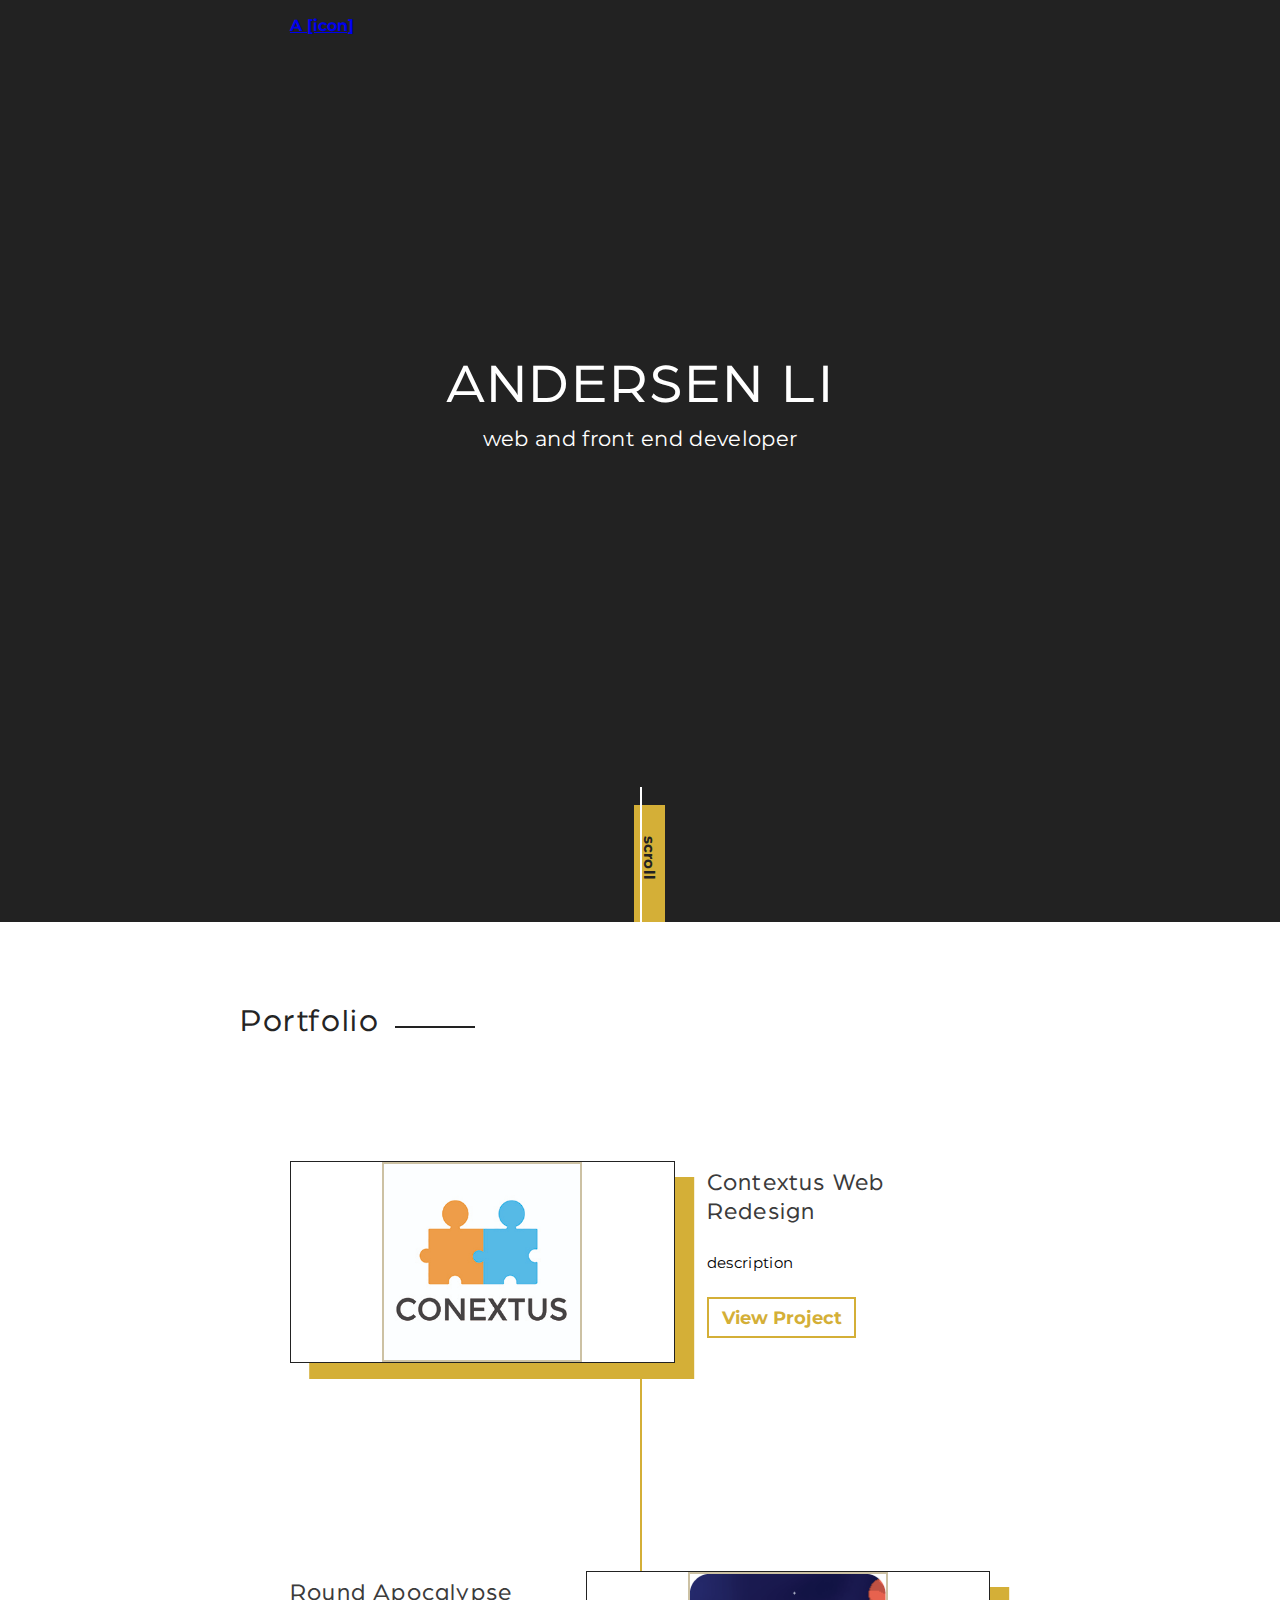
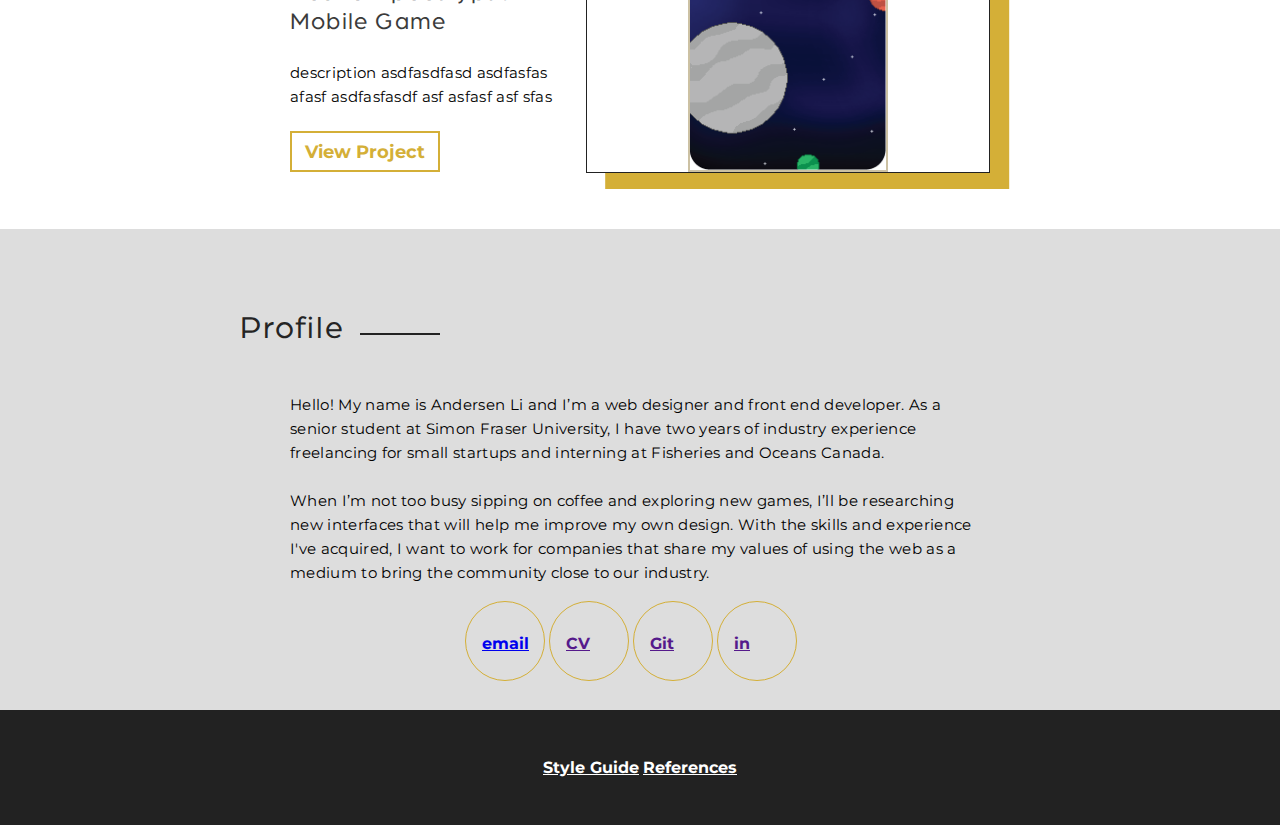
==== index.html @ 0dea09c8 "new layout" ====
<!DOCTYPE html>
<html lang="en">
<head>
  <meta charset="utf-8" />
  <meta name="viewport" content="width=device-width, initial-scale=1" />
  <link rel="stylesheet" href="css/normalize.css" type="text/css" />
  <link rel="stylesheet" href="css/flexbox.css" type="text/css" />
  <link rel="stylesheet" href="css/fonts.css" type="text/css" />
  <link rel="stylesheet" href="css/main.css" type="text/css" />
  <link rel="stylesheet" href="css/header.css" type="text/css" />
  <link rel="stylesheet" href="css/footer.css" type="text/css" />
	<link href="https://fonts.googleapis.com/css?family=Montserrat" rel="stylesheet">
	<title>The Portfolio of Andersen Li</title>
</head>

<body>
	<!-- Header -->
	<section class="section-header" id="index-header">
    <div class="container max-width-700 margin-top-none margin-bottom-none">
  		<div class = "block index-nav">
        <nav>
          <a href = "index.html">A [icon]</a>
        </nav>
      </div>
  	</div>
	</section>

	<!-- Main content	-->

  <section class="landing-container">
    <div class="andersen-container">
      <h1 id="index-andersen">ANDERSEN LI</h1>
      <p id="index-title">web and front end developer</p>
    </div>
    <span id="scroll-indicator-line"></span>
    <span class="vertical-line"></span>
    <p id="scroll-indicator-text">scroll</p>
  </section>

  <section class="portfolio-container width-100">
    <div class="index-h1-container">
    <h1>Portfolio <span class="horizontal-line"></span></h1>
      <div class="container max-width-700 project-container">
        <div class="block-3 project-block">
          <figure class="project-thumbnail">
            <img src="img/conextus_thumbnail.jpg" alt=""/>
          </figure>
        </div>
        <div class="block-2 project-descrpt-container">
          <h2>Contextus Web Redesign</h2>
            <p>description</p>
            <div class="project-nav-button">
              <a href="conextus.html" class="project-name">View Project</a>
            </div>
        </div>
      </div>

      <div class="project-line-container clearfix"><span class="vertical-line" id="project-line"></span></div>

      <div class="container max-width-700 project-container">
        <div class="block-2 project-descrpt-container margin-left-none">
          <h2>Round Apocalypse Mobile Game</h2>
            <p>description asdfasdfasd asdfasfas afasf asdfasfasdf asf asfasf asf sfas</p>
            <div class="project-nav-button">
              <a href="round-apocalypse.html" class="project-name">View Project</a>
            </div>
        </div>
        <div class="block-3 project-block">
          <figure class="project-thumbnail">
            <img src="img/381icon.png" alt=""/>
          </figure>
        </div>
      </div>
    </div>
  </section>

  <section class="profile-container">
      <h1 id="profile-h1">Profile<span class="horizontal-line"></span></h1>
      <div class="container max-width-700">

        <div class="block">
          <p>Hello! My name is Andersen Li and I’m a web designer and front end developer.
            As a senior student at Simon Fraser University, I have two years of industry
            experience freelancing for small startups and interning at Fisheries and Oceans Canada.</p>

          <p>When I’m not too busy sipping on coffee and exploring new games, I’ll be researching
            new interfaces that will help me improve my own design. With the skills and experience I've acquired,
            I want to work for companies that share my values of using the web as a medium to bring the community close to our industry.</p>

          <div class="profile-icons">
              <div class="circle">
                <a href="mailto:ala111@sfu.ca">email</a>
              </div>
              <div class="circle">
                <a href="">CV</a>
              </div>
              <div class="circle">
                <a href="">Git</a>
              </div>
              <div class="circle">
                <a href="">in</a>
              </div>
          </div>
        </div>
    </div>
  </section>

	<!-- Footer -->

  <section class="footer-container">
      <a href="style-guide.html">Style Guide</a>
      <a href="">References</a>

  </section>

</body>

</html>
---- css/flexbox.css ----
.container {
  display: -webkit-flex;
  display: -ms-flex;

  display: flex;

  -webkit-flex-wrap: wrap;
  -ms-flex-wrap: wrap;

  flex-wrap: wrap;

  margin: 1rem 0rem;

}

.block {
  flex: 1 1 auto;
  flex-basis: 5em;
  display: block;
}

.block-2 {
  flex: 2 1 auto;
  flex-basis: 5em;
  display: block;
}

.block-3 {
  flex: 3 1 auto;
  flex-basis: 5em;
  display: block;
}

.margin-none{
  margin: 0;
}

.pull-right{
  float: right;
}

.pull-left{
  float: left;
}

/* Width classes */
.width-100{
  width:100%;
}

.width-90{
  width:90%;
}

.width-80{
  width:80%;
}

.width-70{
  width:70%;
}

.width-60{
  width:60%;
}

.width-50{
  width:50%;
}

.width-40{
  width:40%;
}

.width-30{
  width:30%;
}

.width-20{
  width:20%;
}

.width-10{
  width:10%;
}

.width-75{
  width:75%;
}

.width-25{
  width:25%;
}

.width-33{
  width: 33%;
}

.max-width-700{
  max-width: 700px;
  margin-left: auto;
  margin-right: auto;
}

.max-width-650{
  max-width: 650px;

}

.border-none{
  border: none;
}

.margin-none{
  margin: 0!important;
}

.margin-top-none{
  margin-top: 0!important;
}

.margin-bot-none{
  margin-top: 0!important;
}

.margin-left-none{
  margin-left: 0!important;
}

.margin-right-none{
  margin-right: 0!important;
}

.margin-center-horizontal{
  margin-left: auto;
  margin-right: auto;
}

.text-center{
  text-align: center;
}

.clearfix{
  content:'';
  clear: both;
}
---- css/fonts.css ----
@font-face {
  font-family: Arboria;
  src: url('../fonts/Arboria/Arboria-Light.otf') format("opentype");
  font-weight: normal;
  font-style: normal;

  src: url('../fonts/Arboria/Arboria-Book.otf') format("opentype");
  font-weight: bold;
  font-style: bold;
}
---- css/main.css ----
html {
  height: 100%;
  background-color: #dddddd;
  box-sizing: border-box;
}

*,
*:before,
*:after {
  box-sizing: inherit;
}

body{
  min-height: 100%;
  font-family: 'Montserrat', sans-serif;
  position: relative;
  padding-bottom: 8rem;
}

h1 {
  font-family: Arboria, Helvetica, sans-serif;
  color: #242424;
  font-weight: bold;
  font-size: 2rem;
  text-align: left;
  letter-spacing: 0.05em;
  margin-top: 3rem;
  position: relative;
}



h2{
  font-family: Arboria, Helvetica, serif;
  color: #3b3b3b;
  font-weight: bold;
  font-size: 1.5rem;
  text-align: left;
  letter-spacing: 0.05em;
  margin-top: 2rem;
  position: relative;
}

h3{
  font-family: Arboria, Helvetica, serif;
  color: #3b3b3b;
  font-weight: medium;
  font-size: 1.4rem;
  text-align: left;
  letter-spacing: 0.1em;
  margin-top: 2rem;
  position: relative;
  font-style: italic;
}

button{

}

p{
  margin-top: 1.5rem;
  margin-bottom: 1rem;
  font-size: 0.95rem;
  line-height: 1.5rem;
  font-family: 'Montserrat', sans-serif;
  letter-spacing: 0.02rem;
}

a{
  font-size: 1.0rem;
  font-weight: bold;
  font-family: 'Montserrat', sans-serif;
}

a:hover, a:visited, a:focus, a:active{
  /* color: #3b3b3b; */
}

code{
  font-family: 'Montserrat', sans-serif;
  letter-spacing: 0.1rem;
}

img {
  max-width: 40rem;
  height: auto;
  border: 2px solid #ccc1a3;
}

.img-responsive{
  max-width: 100%;
}

/* index page */

.landing-container{
  height: 95vh;
  background-color: #222222;
  position: relative;
}


.andersen-container{
  text-align: left;
  position: absolute;
  top: 40%;
  left: 50%;
  margin-right: -50%;
  transform: translate(-50%, -50%)
}

#index-andersen {
  margin-top: auto;
  font-size: 3.5rem;
  font-style: normal;
  color: white;
  margin-bottom: 0;

}
 #index-andersen:after{
  clear: both;
}

#index-title{
  margin-top: 0.5rem;
  font-size: 1.3rem;
  text-align: center;
  color: white;
}

.vertical-line{
  position: absolute;
  bottom: 0vh;
  left: 50%;
  border-left: 2px solid white;
  height: 15vh;
}

.horizontal-line{
  height: 1px;
  position: absolute;
  top: 1.5rem;
  border-top: 2px solid #222222;
  width: 5rem;
  margin-left: 1rem;
}

#scroll-indicator-line{
  position: absolute;
  bottom: 0vh;
  left: 49.5%;
  background: #D4AF37;
  height: 13vh;
  width: 3.5vh;
}

#scroll-indicator-text{
  position: absolute;
  bottom: 4vh;
  left: 49%;
  transform: rotate(90deg);
  font-weight: bold;
  color: #222222;
}

.index-h1-container, #profile-h1{
  max-width: 800px;
  margin-left: auto;
  margin-right: auto;
}

.index-h1-container h1{
  margin-bottom: 7rem;
}

.project-block{


}

.portfolio-container{
  background-color: white;
  padding: 2rem 0;
  z-index: 1;
  position:relative;
}

.portfolio-container figure{
  margin: 0.5em 0;
}

.portfolio-container img{
  display: block;
  max-width: 200px;
  height: auto;
  margin-left: auto;
  margin-right: auto;

}

.project-name{
  border: 2px solid #D4AF37;
  text-align: center;
  font-size: 1.1rem;
  color: #D4AF37  ;
  font-weight: bold;
  text-decoration: none;
  padding: 0.5rem 0.8rem;
}

.project-nav-button{
  margin-top: 2rem;
}

.project-thumbnail{
  border: 1px solid #222222;
  box-shadow: 1.2rem 1rem #D4AF37;
}

.project-name a:visited{
  color: #D4AF37;
  font-weight: bold;
  text-decoration: none;
}

.project-descrpt-container {
  margin-left: 2rem;
}

.project-descrpt-container h2{
  margin-top: 1rem;
}

.project-container{

}
.project-cotainer:after{
  content: '';
  clear: both;
}

.project-line-container{
  position: relative;
  height: 10rem;
}

#project-line{
  z-index: 0;
  border-left: 2px solid #D4AF37;
  position: absolute;
  top: -0.5rem;
  height: 12rem;

}




.profile-container{
  padding-top: 2rem;
}

.profile-icons{
  margin: auto;
  width: 50%;
}

.profile-icons a{
  padding-left: 1rem;
  padding-top: 2rem;
  display: inline-block;
}


.circle{
  width: 5rem;
	height: 5rem;
	border: 1px solid #D4AF37;
	-moz-border-radius: 50px;
	-webkit-border-radius: 50px;
	border-radius: 50px;
  display: inline-block;
  margin: auto;
}


/* Project pages*/

.project-content{
  margin-left: 35%;
}

.roles-container p{
  margin: 0.5rem 0;
}

#roundapoc-icon-container div, #roundapoc-label-container div{
  display: inline-block;
}

.caption{
  margin-top: 0.5rem;
  font-size: 0.8rem;
  font-style: italic;
}

.left-nav {
  position: fixed;
  top: 20%;
  left: 15%;
  max-width: 12em;
}

.left-nav a{
  display: block;
  text-decoration: none;
  color: #888888;
  margin: 0.6em 0;
}

.left-nav a:visited{
  color: #888888;
}

.left-nav a:hover{
  color: #222;
}

#left-nav-head{
  margin-bottom:1rem;
}

#left-nav-foot{
  margin-top:3rem;
}

.round-apoc-right-caption{
  margin-left: 20%;
}

.round-apoc-icon{
  max-width: 80%;
}
.round-apoc-icon-container img{
  display: block;
  margin-left: auto;
  margin-right: auto;
}

.left-nav a.left-nav-project{
  color: #222222;
}

.round-apoc-visual-caption{
  text-align: center;
}


/* Style guide page */

.css-selector-code{
    background-color: #fff;
    margin-top: 0.5rem;
    padding: 0.3rem 0;

}
.css-selector-code p {
  letter-spacing: 0.1rem;
}

.project-name:hover{
  background-color: #D4AF37;
  color: white;
}

.project-name a:hover{
  color: white;
}
---- css/header.css ----
.index-nav{
  display: inline-block;
}

#index-header{
  background-color: #222222;
  margin: 0;
  padding: 1rem 0;
}
---- css/footer.css ----
.footer-container {
  position: absolute;
  right: 0;
  bottom: 0;
  left: 0;
  padding: 3rem;
  background-color: #222222;
  text-align: center;
  color: #ffffff;
}

.footer-container a{
  color: #ffffff;
}
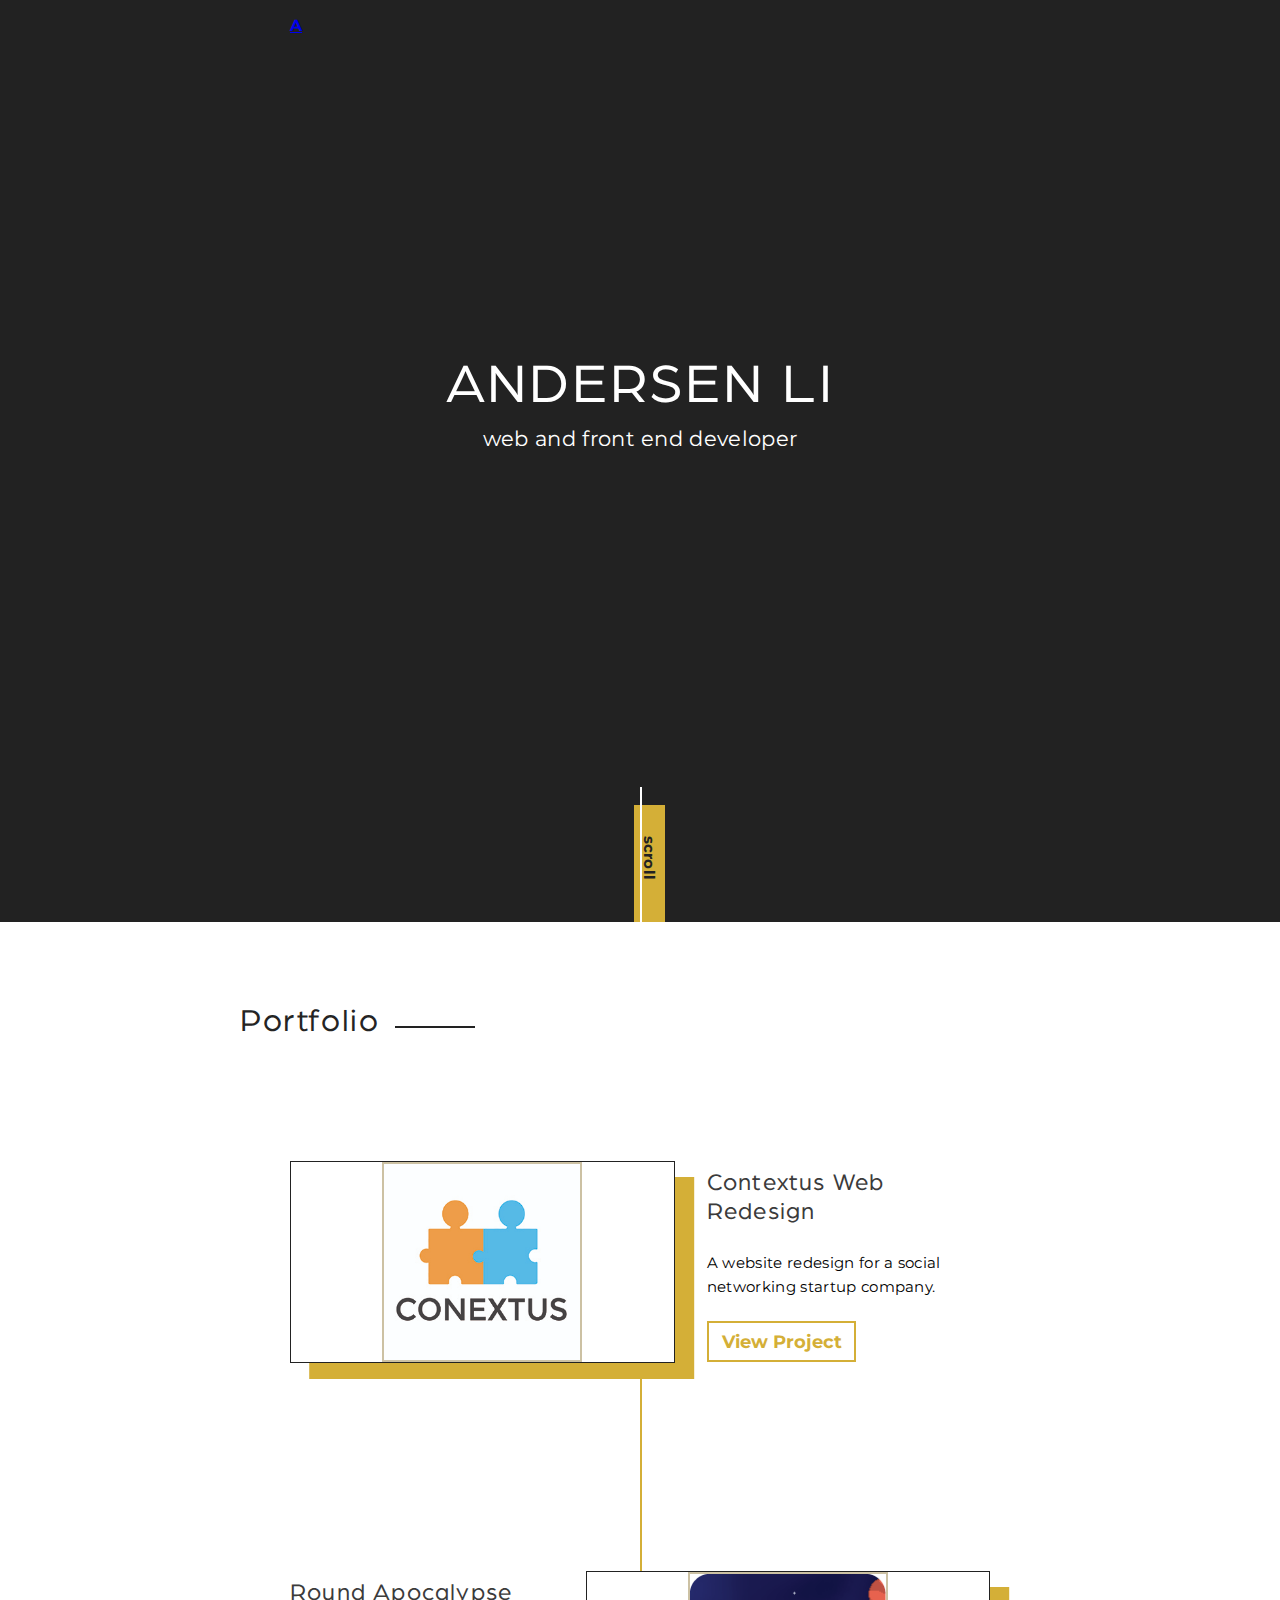
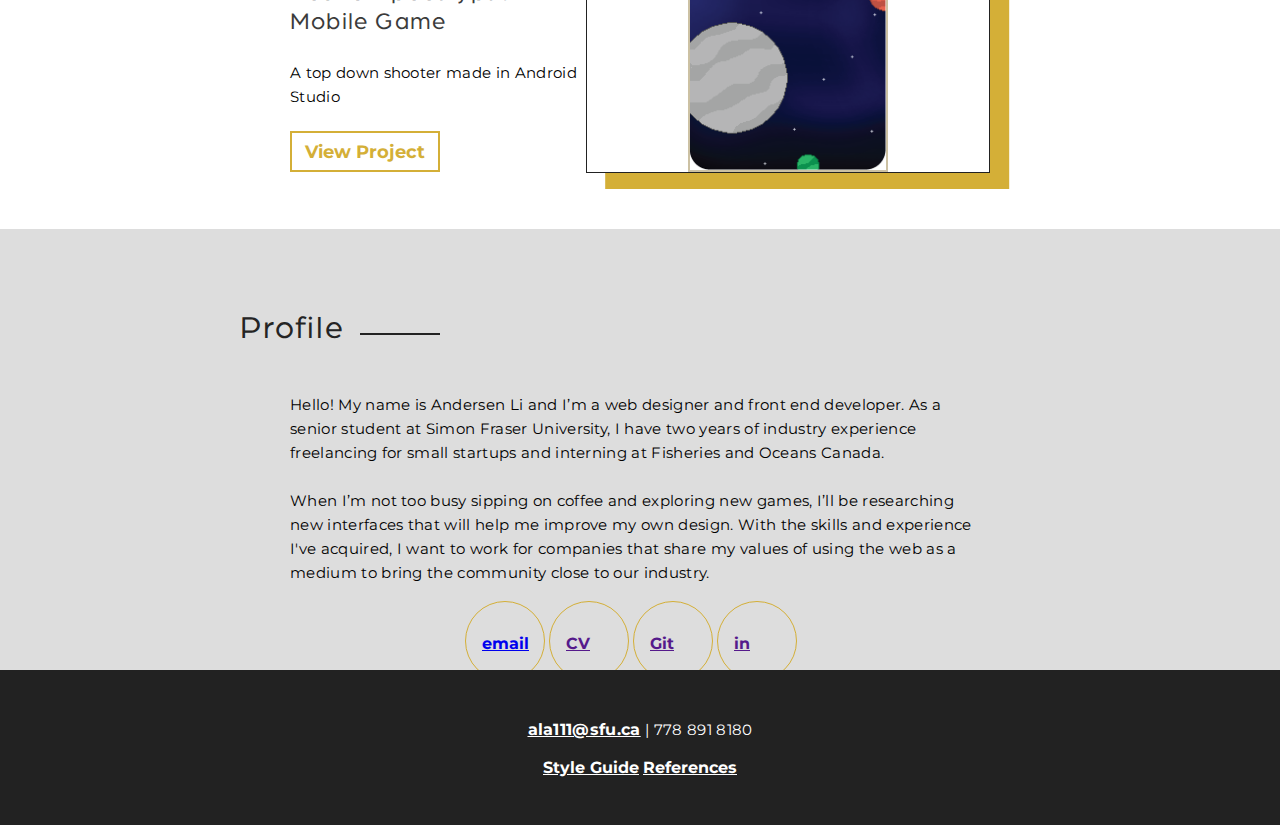
==== commit 899c81d3: "small style changes" ====
--- a/index.html
+++ b/index.html
@@ -19,7 +19,7 @@
     <div class="container max-width-700 margin-top-none margin-bottom-none">
   		<div class = "block index-nav">
         <nav>
-          <a href = "index.html">A [icon]</a>
+          <a href = "index.html">A</a>
         </nav>
       </div>
   	</div>
@@ -48,7 +48,7 @@
         </div>
         <div class="block-2 project-descrpt-container">
           <h2>Contextus Web Redesign</h2>
-            <p>description</p>
+            <p>A website redesign for a social networking startup company.</p>
             <div class="project-nav-button">
               <a href="conextus.html" class="project-name">View Project</a>
             </div>
@@ -60,7 +60,7 @@
       <div class="container max-width-700 project-container">
         <div class="block-2 project-descrpt-container margin-left-none">
           <h2>Round Apocalypse Mobile Game</h2>
-            <p>description asdfasdfasd asdfasfas afasf asdfasfasdf asf asfasf asf sfas</p>
+            <p>A top down shooter made in Android Studio </p>
             <div class="project-nav-button">
               <a href="round-apocalypse.html" class="project-name">View Project</a>
             </div>
@@ -107,7 +107,10 @@
 
 	<!-- Footer -->
 
-  <section class="footer-container">
+  <section class="footer-container" id="footer">
+
+      <p class="margin-top-none"><a href="mailto:ala111@sfu.ca">ala111@sfu.ca</a> | 778 891 8180</p>
+
       <a href="style-guide.html">Style Guide</a>
       <a href="">References</a>
 
--- a/css/main.css
+++ b/css/main.css
@@ -376,3 +376,8 @@
 .project-name a:hover{
   color: white;
 }
+
+#style-guide-left-nav{
+  position: relative;
+  background-color: white;
+}
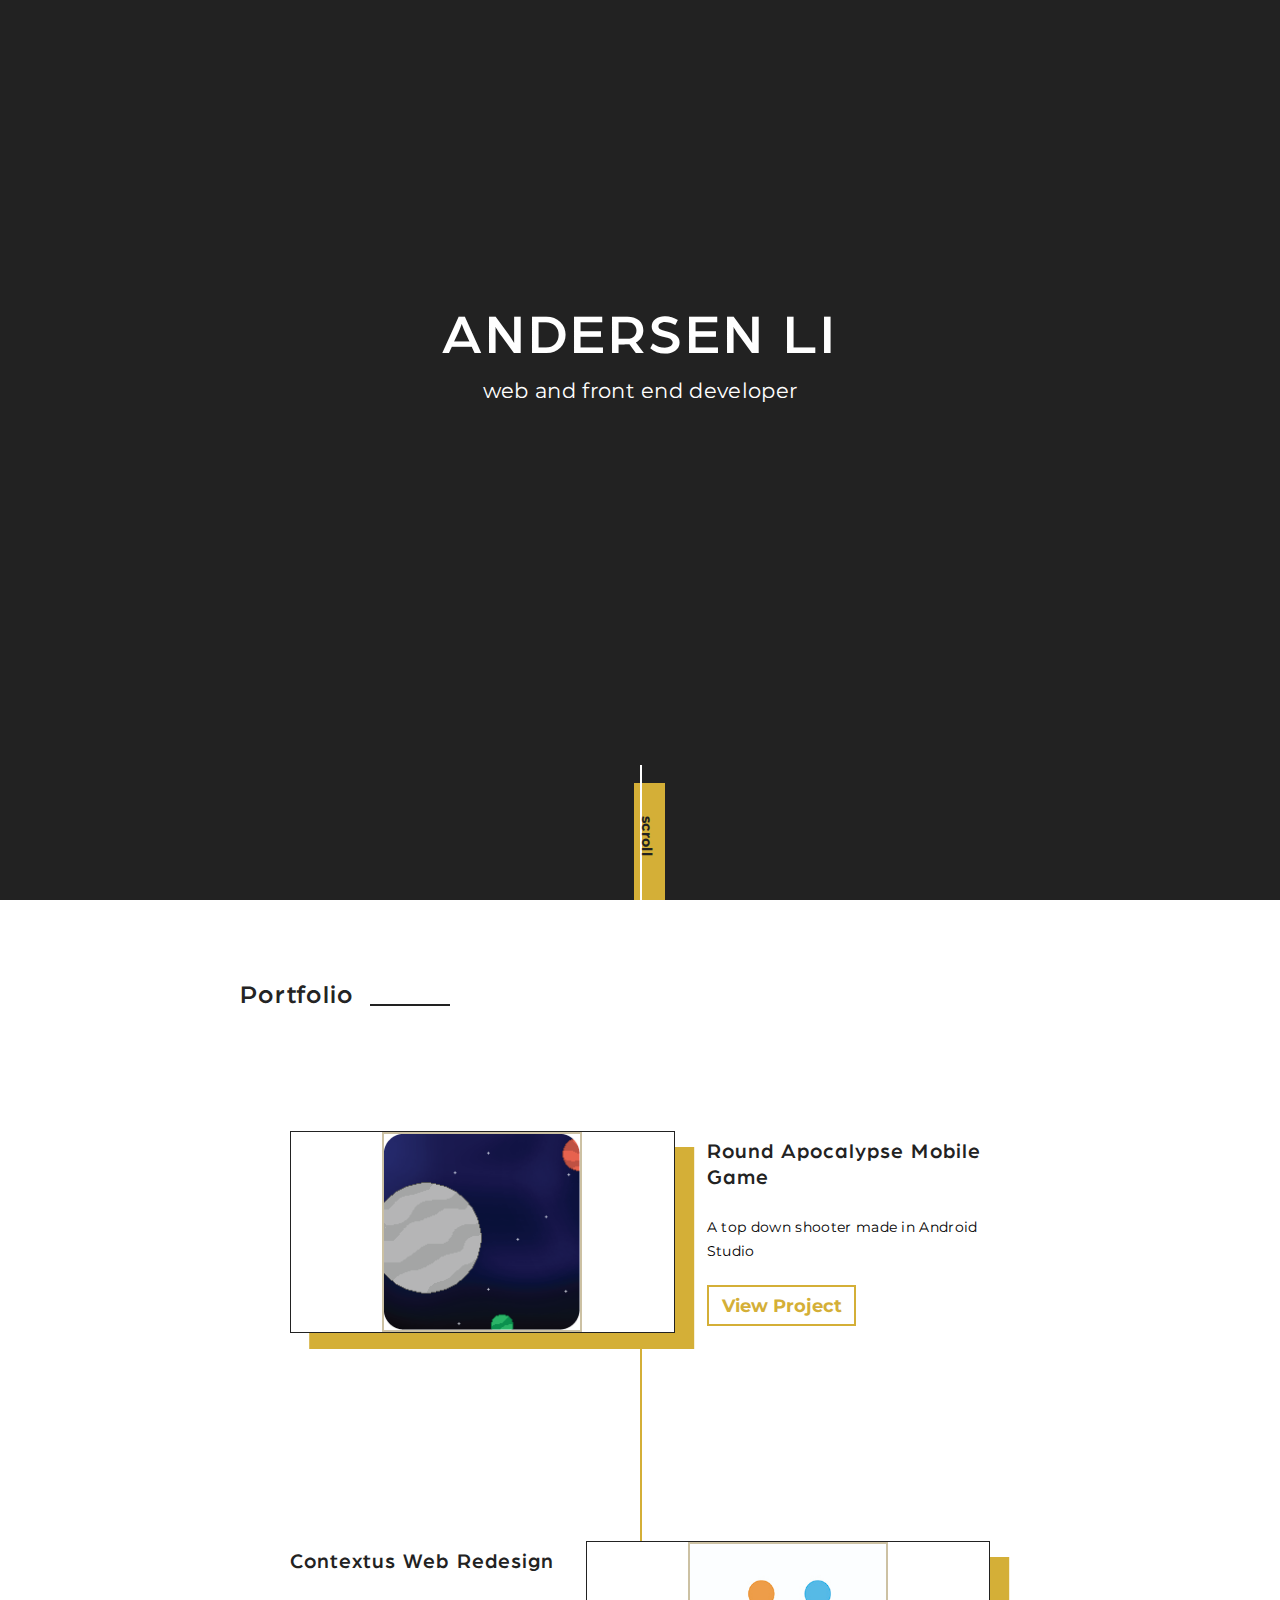
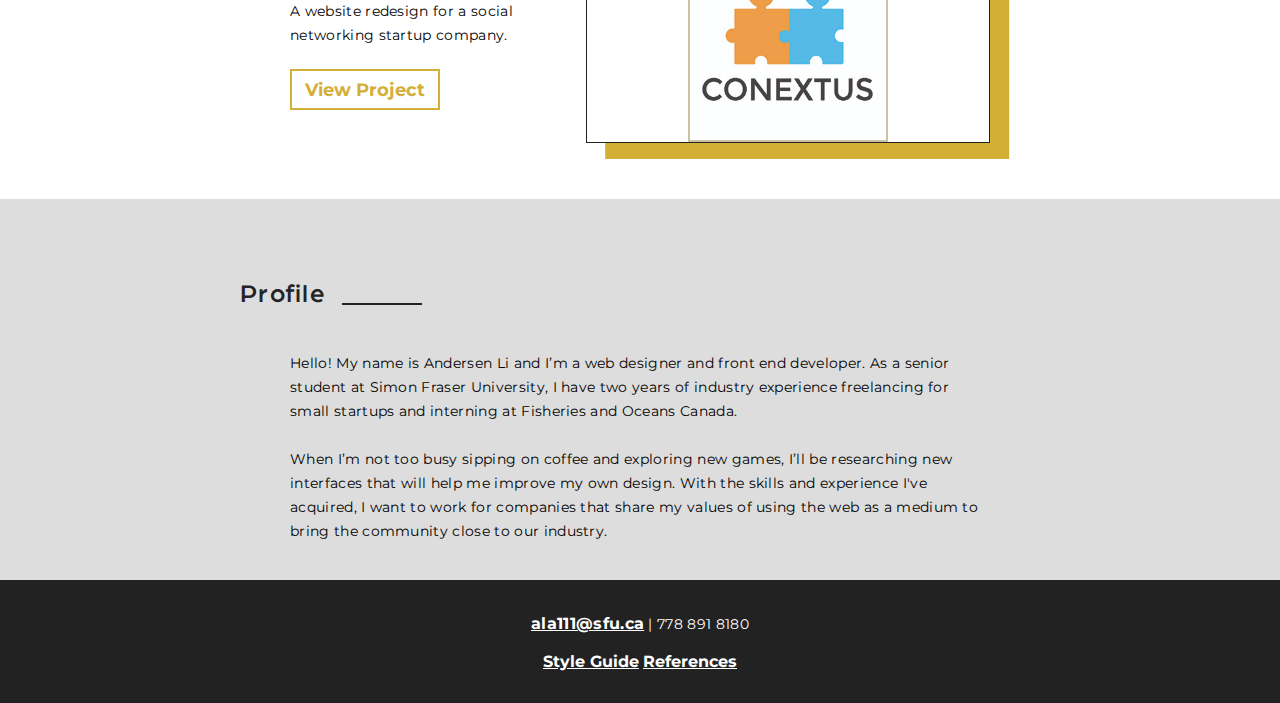
==== commit 86e44fb7: "updated responsiveness" ====
--- a/index.html
+++ b/index.html
@@ -15,7 +15,7 @@
 
 <body>
 	<!-- Header -->
-	<section class="section-header" id="index-header">
+	<!-- <section class="section-header" id="index-header">
     <div class="container max-width-700 margin-top-none margin-bottom-none">
   		<div class = "block index-nav">
         <nav>
@@ -23,7 +23,7 @@
         </nav>
       </div>
   	</div>
-	</section>
+	</section> -->
 
 	<!-- Main content	-->
 
@@ -39,14 +39,32 @@
 
   <section class="portfolio-container width-100">
     <div class="index-h1-container">
-    <h1>Portfolio <span class="horizontal-line"></span></h1>
+      <h1>Portfolio <span class="horizontal-line"></span></h1>
+    </div>
       <div class="container max-width-700 project-container">
         <div class="block-3 project-block">
+          <figure class="project-thumbnail">
+            <img src="img/381icon.png" alt=""/>
+          </figure>
+        </div>
+        <div class="block-2 project-descrpt-container" id="project-1-title">
+          <h2>Round Apocalypse Mobile Game</h2>
+            <p>A top down shooter made in Android Studio </p>
+            <div class="project-nav-button">
+              <a href="round-apocalypse.html" class="project-name">View Project</a>
+            </div>
+        </div>
+      </div>
+
+      <div class="project-line-container clearfix"><span class="vertical-line" id="project-line"></span></div>
+
+      <div class="container max-width-700 project-container">
+        <div class="block-3 project-block" id="project-2-thumbnail">
           <figure class="project-thumbnail">
             <img src="img/conextus_thumbnail.jpg" alt=""/>
           </figure>
         </div>
-        <div class="block-2 project-descrpt-container">
+        <div class="block-2 project-descrpt-container margin-left-none" id="project-2-title">
           <h2>Contextus Web Redesign</h2>
             <p>A website redesign for a social networking startup company.</p>
             <div class="project-nav-button">
@@ -55,27 +73,12 @@
         </div>
       </div>
 
-      <div class="project-line-container clearfix"><span class="vertical-line" id="project-line"></span></div>
-
-      <div class="container max-width-700 project-container">
-        <div class="block-2 project-descrpt-container margin-left-none">
-          <h2>Round Apocalypse Mobile Game</h2>
-            <p>A top down shooter made in Android Studio </p>
-            <div class="project-nav-button">
-              <a href="round-apocalypse.html" class="project-name">View Project</a>
-            </div>
-        </div>
-        <div class="block-3 project-block">
-          <figure class="project-thumbnail">
-            <img src="img/381icon.png" alt=""/>
-          </figure>
-        </div>
-      </div>
-    </div>
   </section>
 
   <section class="profile-container">
-      <h1 id="profile-h1">Profile<span class="horizontal-line"></span></h1>
+      <div>
+        <h1 id="profile-h1">Profile<span class="horizontal-line"></span></h1>
+      </div>
       <div class="container max-width-700">
 
         <div class="block">
@@ -87,7 +90,7 @@
             new interfaces that will help me improve my own design. With the skills and experience I've acquired,
             I want to work for companies that share my values of using the web as a medium to bring the community close to our industry.</p>
 
-          <div class="profile-icons">
+          <!-- <div class="profile-icons">
               <div class="circle">
                 <a href="mailto:ala111@sfu.ca">email</a>
               </div>
@@ -100,7 +103,7 @@
               <div class="circle">
                 <a href="">in</a>
               </div>
-          </div>
+          </div> -->
         </div>
     </div>
   </section>
--- a/css/fonts.css
+++ b/css/fonts.css
@@ -3,8 +3,11 @@
   src: url('../fonts/Arboria/Arboria-Light.otf') format("opentype");
   font-weight: normal;
   font-style: normal;
+}
 
-  src: url('../fonts/Arboria/Arboria-Book.otf') format("opentype");
+@font-face {
+  font-family: Arboria;
+  src: url('../fonts/Arboria/Arboria-Medium.otf') format("opentype");
   font-weight: bold;
   font-style: bold;
 }
--- a/css/main.css
+++ b/css/main.css
@@ -21,7 +21,7 @@
   font-family: Arboria, Helvetica, sans-serif;
   color: #242424;
   font-weight: bold;
-  font-size: 2rem;
+  font-size: 1.6rem;
   text-align: left;
   letter-spacing: 0.05em;
   margin-top: 3rem;
@@ -32,9 +32,9 @@
 
 h2{
   font-family: Arboria, Helvetica, serif;
-  color: #3b3b3b;
-  font-weight: bold;
-  font-size: 1.5rem;
+  color: #222222;
+  font-weight: bolder;
+  font-size: 1.3rem;
   text-align: left;
   letter-spacing: 0.05em;
   margin-top: 2rem;
@@ -60,7 +60,7 @@
 p{
   margin-top: 1.5rem;
   margin-bottom: 1rem;
-  font-size: 0.95rem;
+  font-size: 0.85rem;
   line-height: 1.5rem;
   font-family: 'Montserrat', sans-serif;
   letter-spacing: 0.02rem;
@@ -94,7 +94,7 @@
 /* index page */
 
 .landing-container{
-  height: 95vh;
+  height: 100vh;
   background-color: #222222;
   position: relative;
 }
@@ -311,6 +311,25 @@
   max-width: 12em;
 }
 
+.overlay-nav{
+  position: relative;
+  top: 30%;
+  width: 100%;
+}
+
+.overlay-nav a{
+  display: block;
+  text-decoration: none;
+  color: #555555;
+  margin: 0.6em 0;
+  font-size: 1.5rem;
+  text-align: center;
+}
+
+.overlay-nav a:visited{
+  color: #555555;
+}
+
 .left-nav a{
   display: block;
   text-decoration: none;
@@ -322,16 +341,91 @@
   color: #888888;
 }
 
-.left-nav a:hover{
+.left-nav a:hover, .overlay-nav a:hover{
   color: #222;
 }
 
-#left-nav-head{
-  margin-bottom:1rem;
-}
-
-#left-nav-foot{
+#left-nav-head, #overlay-nav-head{
+  margin-bottom:0rem;
+}
+
+#left-nav-foot, #overlay-nav-foot{
   margin-top:3rem;
+}
+
+.left-nav a.left-nav-project{
+
+}
+
+.left-nav a.active, .overlay-nav a.active{
+  color: #222222;
+  position: relative;
+}
+
+.left-nav-project-highlight{
+  z-index: -1;
+  position: absolute;
+  bottom: -0.5vh;
+  left: -1vh;
+  background: #D4AF37;
+  height: 2.5vh;
+  width: 12vh;
+  transition: width 0.7s;
+}
+
+.overlay-nav-project-highlight{
+  z-index: -1;
+  position: absolute;
+  bottom: -0.5vh;
+  left: 40%;
+  background: #D4AF37;
+  height: 2.5vh;
+  width: 20%;
+  transition: width 0.7s;
+}
+
+.left-nav a.active:hover > .left-nav-project-highlight, .overlay-nav a.active:hover > .overlay-nav-project-highlight{
+  width: 1vh;
+}
+
+#project-2-title{
+  order: 1;
+}
+
+#project-2-thumbnail{
+  order: 2;
+}
+
+/* reference https://www.w3schools.com/howto/tryit.asp?filename=tryhow_css_menu_icon */
+
+.hamburger-menu{
+  z-index: 10;
+  position: fixed;
+  top: 5vh;
+  right: 5vh;
+  padding: 0.6rem;
+  border: 2px solid #D4AF37;
+  border-radius: 50%;
+  background-color: #eee;
+  visibility: hidden;
+}
+.hamburger-menu .menu-line {
+    width: 25px;
+    height: 2px;
+    background-color: #D4AF37;
+    margin: 5px 0;
+}
+
+.overlay{
+  height: 0%;
+  width: 100%;
+  position: fixed;
+  z-index: 1;
+  top: 0;
+  left: 0;
+  background-color: rgba(220, 220, 220, 0.95);
+  overflow-y: hidden;
+  transition: 0.5s;
 }
 
 .round-apoc-right-caption{
@@ -347,12 +441,13 @@
   margin-right: auto;
 }
 
-.left-nav a.left-nav-project{
-  color: #222222;
-}
-
 .round-apoc-visual-caption{
   text-align: center;
+}
+
+.project-h1{
+  padding-bottom: 1rem;
+  border-bottom: 1px solid #888;
 }
 
 
@@ -381,3 +476,53 @@
   position: relative;
   background-color: white;
 }
+
+
+/* @media */
+
+@media screen and (max-width: 1000px){
+  .project-content{
+    margin-left: 5%;
+
+  }
+
+  .project-content .block{
+    max-width: 95%!important;
+  }
+
+  nav.left-nav{
+    visibility: hidden;
+  }
+
+  .hamburger-menu {
+    visibility: visible;
+  }
+
+  .portfolio-container div, .profile-container div{
+    width: 95%;
+  }
+}
+
+@media screen and (max-width: 650px){
+
+  .block-3{
+    flex: 1 1 auto;
+  }
+
+  .project-line-container{
+    visibility:hidden;
+    display: none;
+  }
+
+  #project-1-title{
+    margin-left: 0rem;
+  }
+
+  #project-2-title{
+    order: 2;
+  }
+
+  #project-2-thumbnail{
+    order: 1;
+  }
+}
--- a/css/footer.css
+++ b/css/footer.css
@@ -3,7 +3,7 @@
   right: 0;
   bottom: 0;
   left: 0;
-  padding: 3rem;
+  padding: 2rem;
   background-color: #222222;
   text-align: center;
   color: #ffffff;
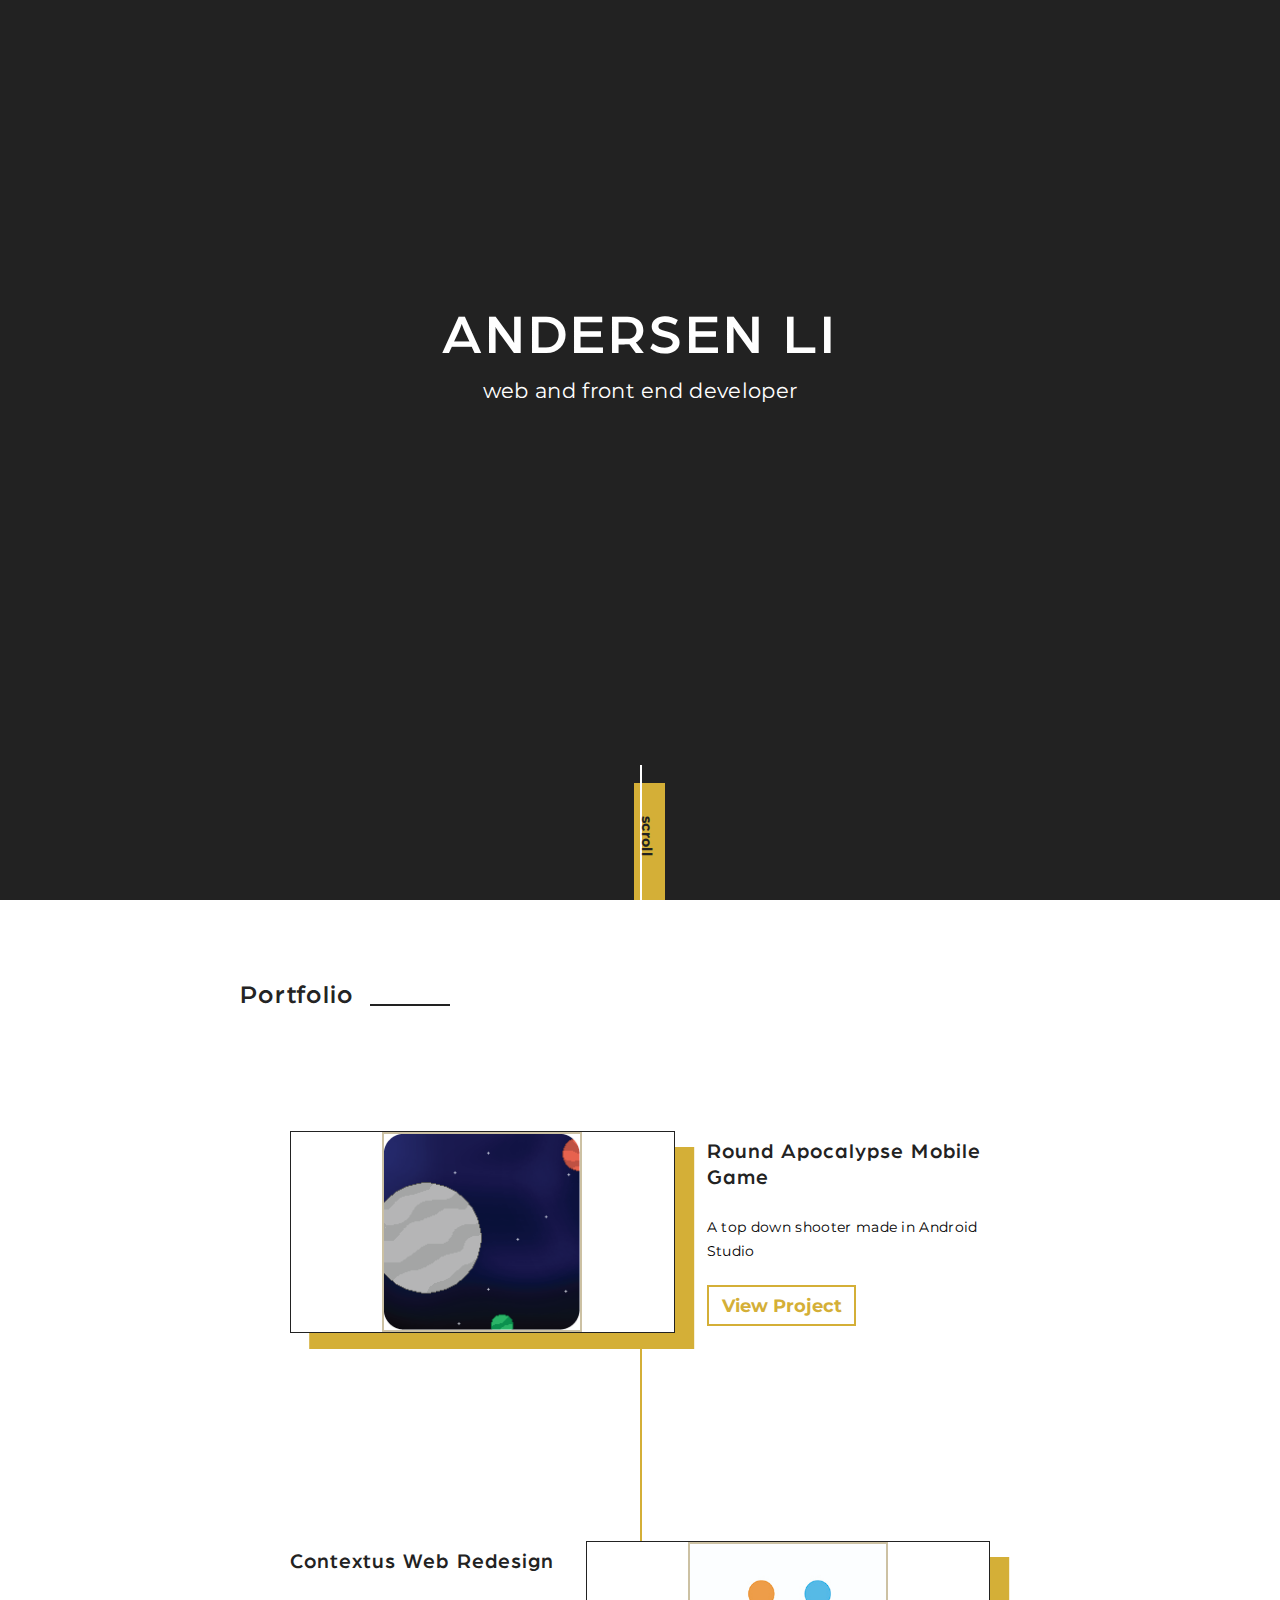
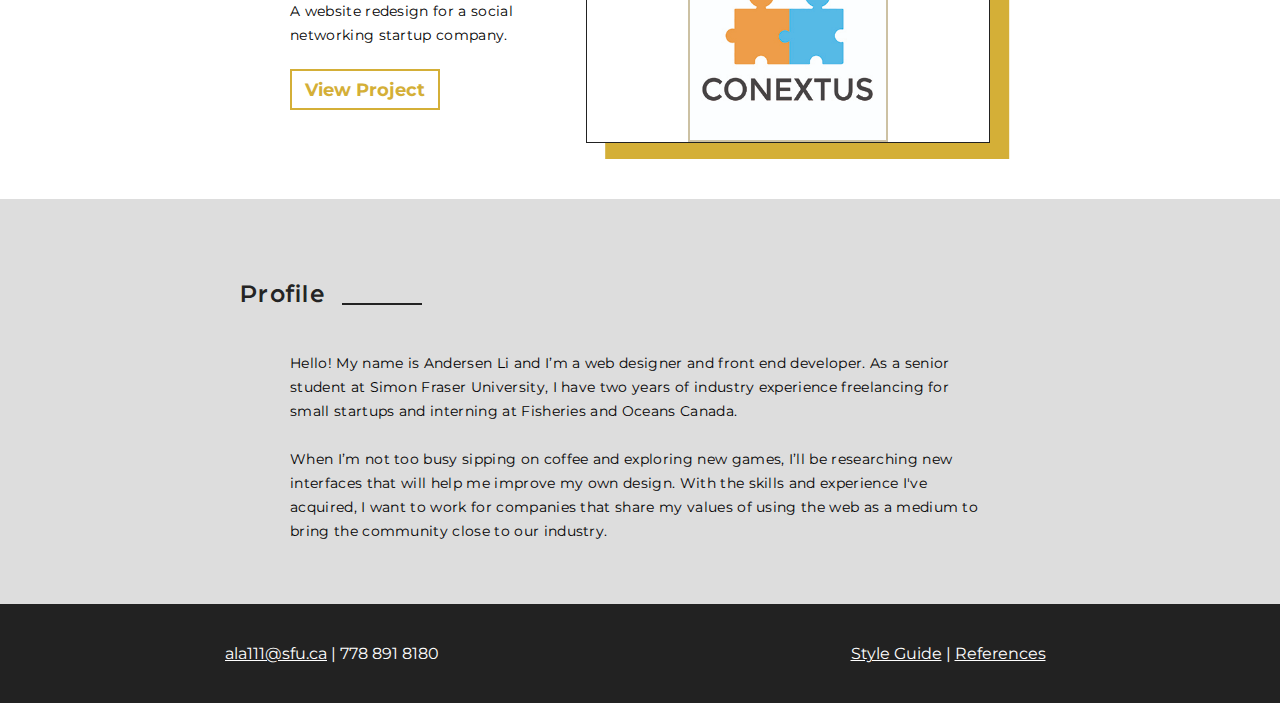
==== commit 908e62ab: "reference page made" ====
--- a/index.html
+++ b/index.html
@@ -111,12 +111,15 @@
 	<!-- Footer -->
 
   <section class="footer-container" id="footer">
-
-      <p class="margin-top-none"><a href="mailto:ala111@sfu.ca">ala111@sfu.ca</a> | 778 891 8180</p>
-
-      <a href="style-guide.html">Style Guide</a>
-      <a href="">References</a>
-
+    <div class="container">
+      <div class="block">
+        <a href="mailto:ala111@sfu.ca">ala111@sfu.ca</a> | 778 891 8180
+      </div>
+      <div class="block">
+        <a href="style-guide.html">Style Guide</a> |
+        <a href="references.html">References</a>
+      </div>
+    </div>
   </section>
 
 </body>
--- a/css/main.css
+++ b/css/main.css
@@ -477,6 +477,11 @@
   background-color: white;
 }
 
+/* reference page */
+
+#reference-container{
+  padding-left: 5rem;
+}
 
 /* @media */
 
@@ -525,4 +530,9 @@
   #project-2-thumbnail{
     order: 1;
   }
-}
+
+  #reference-container{
+    padding-left: 1rem;
+    max-width: 100%;
+  }
+}
--- a/css/footer.css
+++ b/css/footer.css
@@ -3,7 +3,7 @@
   right: 0;
   bottom: 0;
   left: 0;
-  padding: 2rem;
+  padding: 1.5rem;
   background-color: #222222;
   text-align: center;
   color: #ffffff;
@@ -11,4 +11,5 @@
 
 .footer-container a{
   color: #ffffff;
+  font-weight: 400;
 }
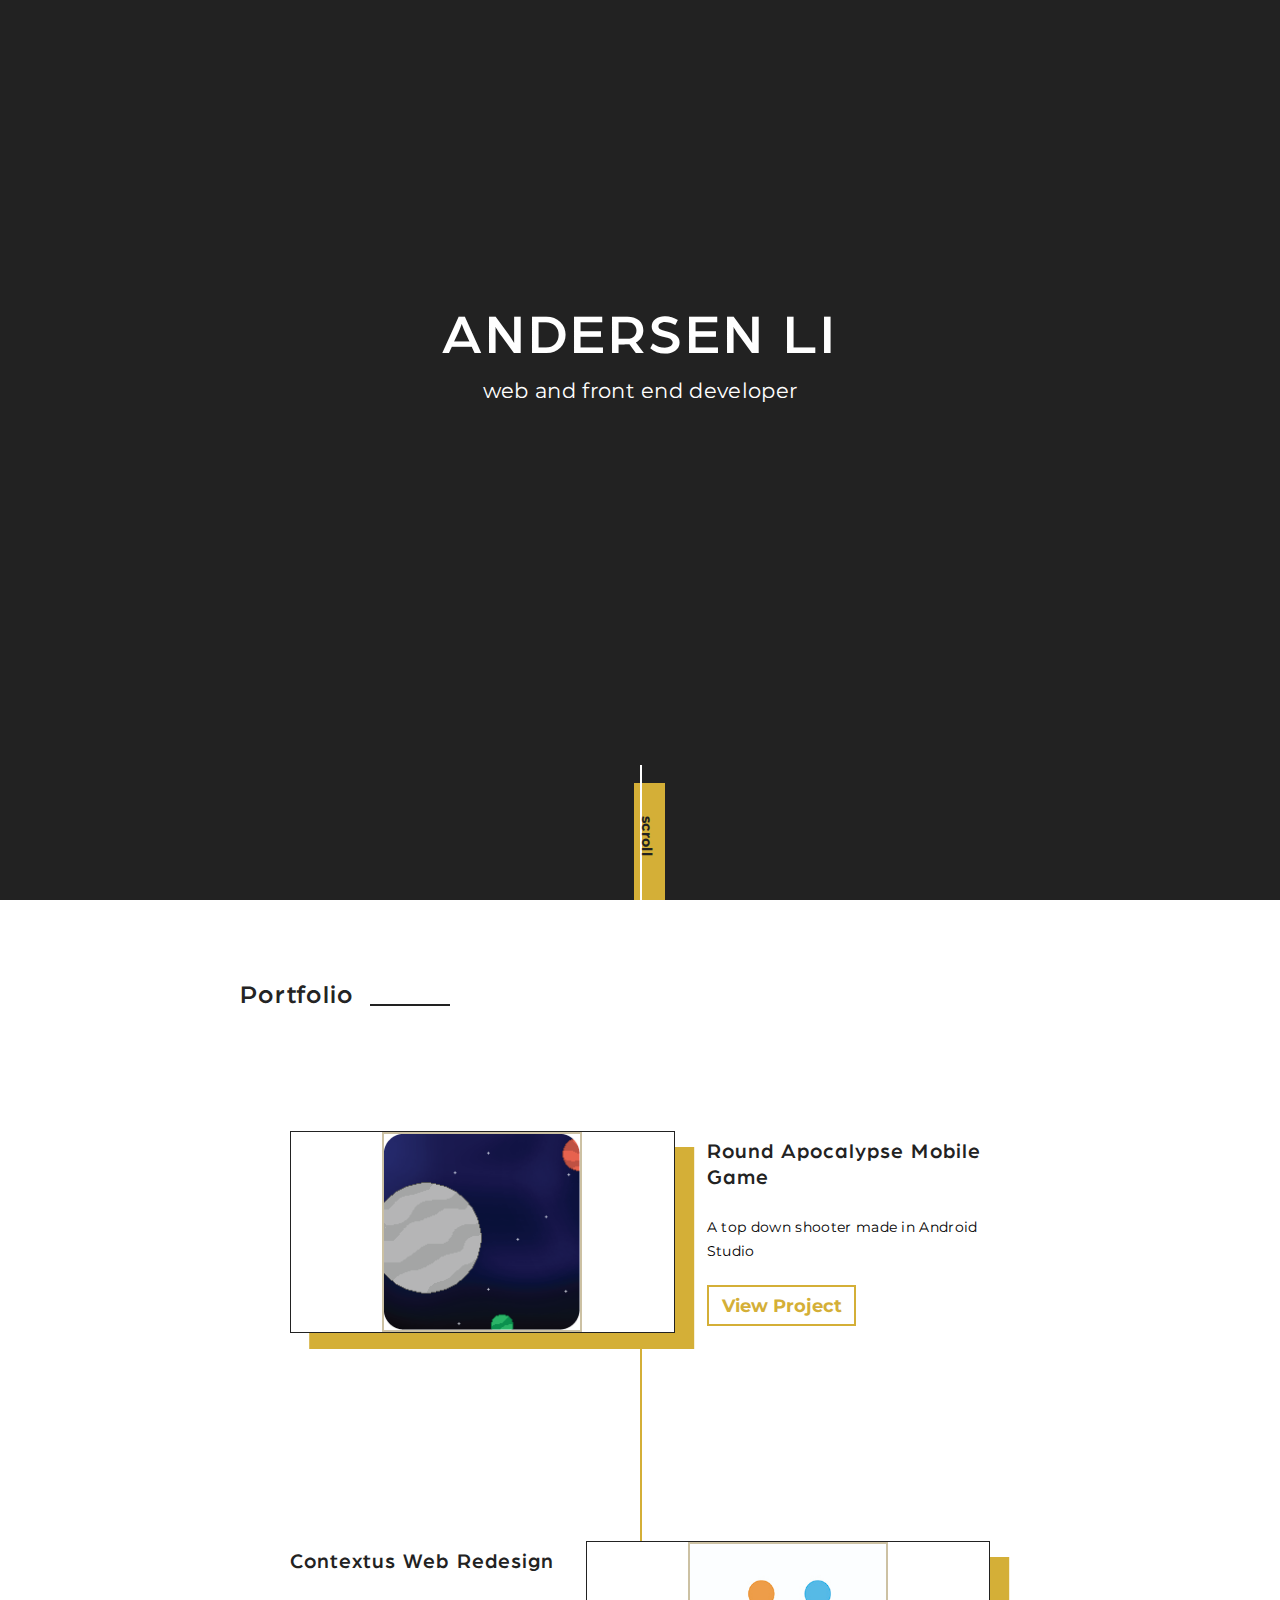
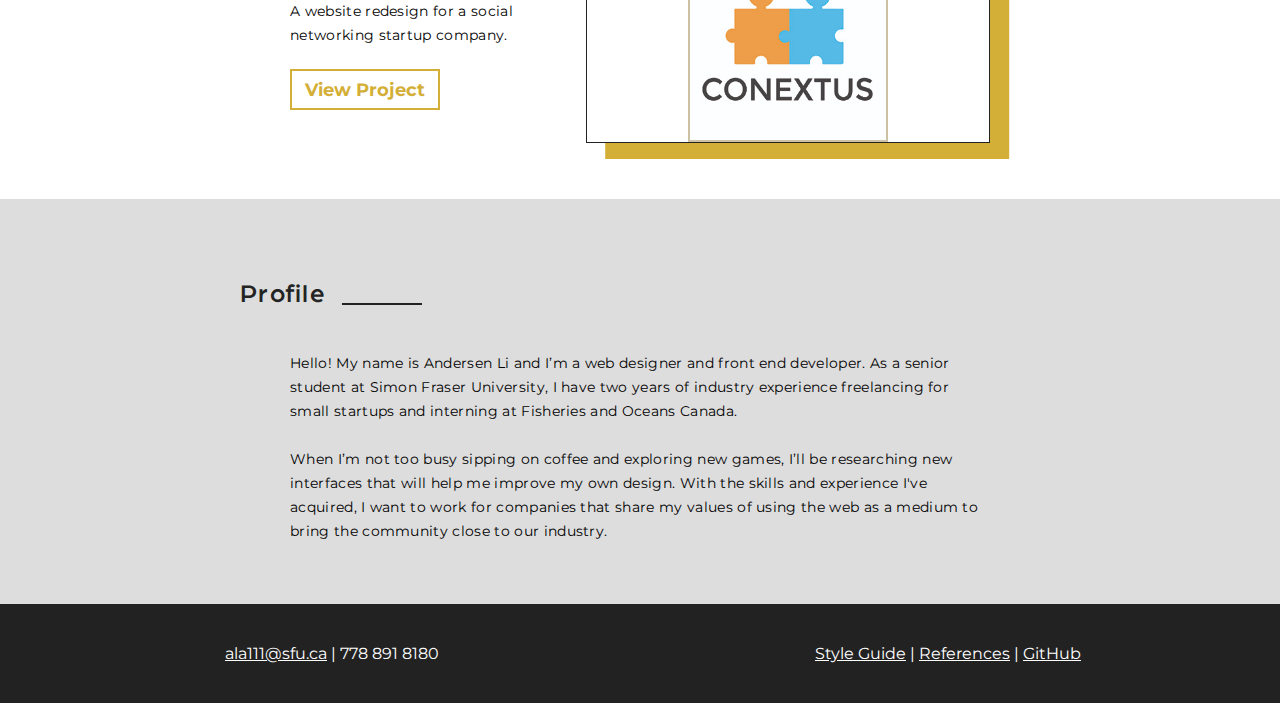
==== commit 5afc4546: "updated footer with git and contact" ====
--- a/index.html
+++ b/index.html
@@ -117,7 +117,8 @@
       </div>
       <div class="block">
         <a href="style-guide.html">Style Guide</a> |
-        <a href="references.html">References</a>
+        <a href="references.html">References</a> |
+        <a href="https://github.com/andersenli94/IAT-339-P03">GitHub</a>
       </div>
     </div>
   </section>
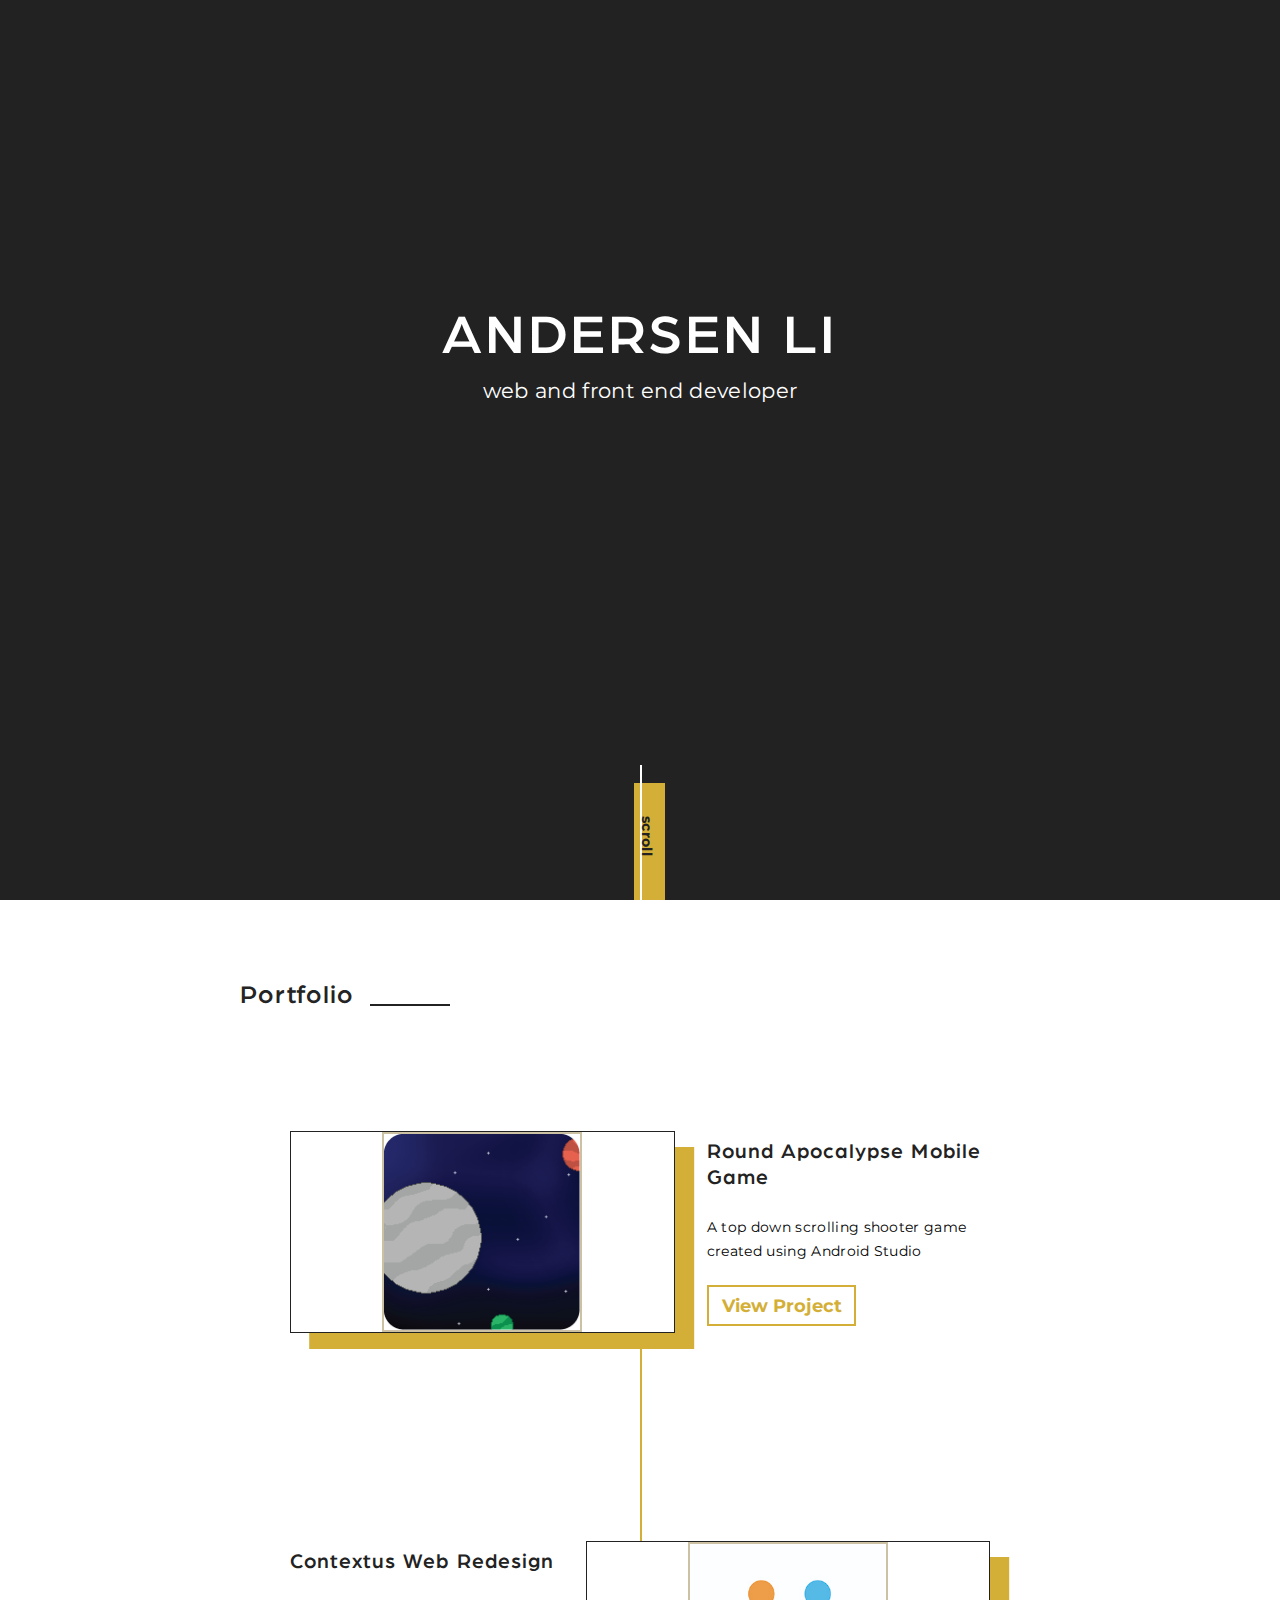
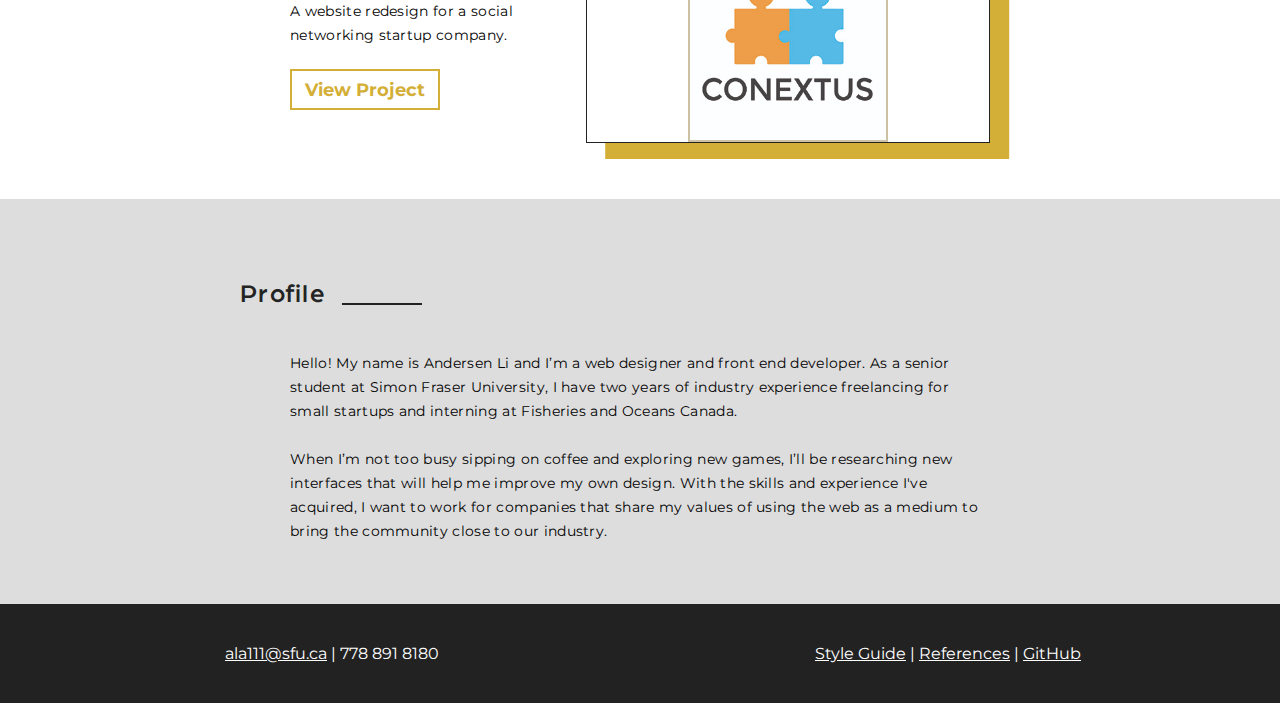
==== commit 59945970: "project content edited" ====
--- a/index.html
+++ b/index.html
@@ -49,7 +49,7 @@
         </div>
         <div class="block-2 project-descrpt-container" id="project-1-title">
           <h2>Round Apocalypse Mobile Game</h2>
-            <p>A top down shooter made in Android Studio </p>
+            <p>A top down scrolling shooter game created using Android Studio</p>
             <div class="project-nav-button">
               <a href="round-apocalypse.html" class="project-name">View Project</a>
             </div>
@@ -76,7 +76,7 @@
   </section>
 
   <section class="profile-container">
-      <div>
+      <div class="profile-h1-container">
         <h1 id="profile-h1">Profile<span class="horizontal-line"></span></h1>
       </div>
       <div class="container max-width-700">
--- a/css/main.css
+++ b/css/main.css
@@ -503,8 +503,14 @@
     visibility: visible;
   }
 
-  .portfolio-container div, .profile-container div{
+  .portfolio-container div{
     width: 95%;
+  }
+
+  .profile-container div{
+    width: 95%;
+    margin-left: auto;
+    margin-right: auto;
   }
 }
 
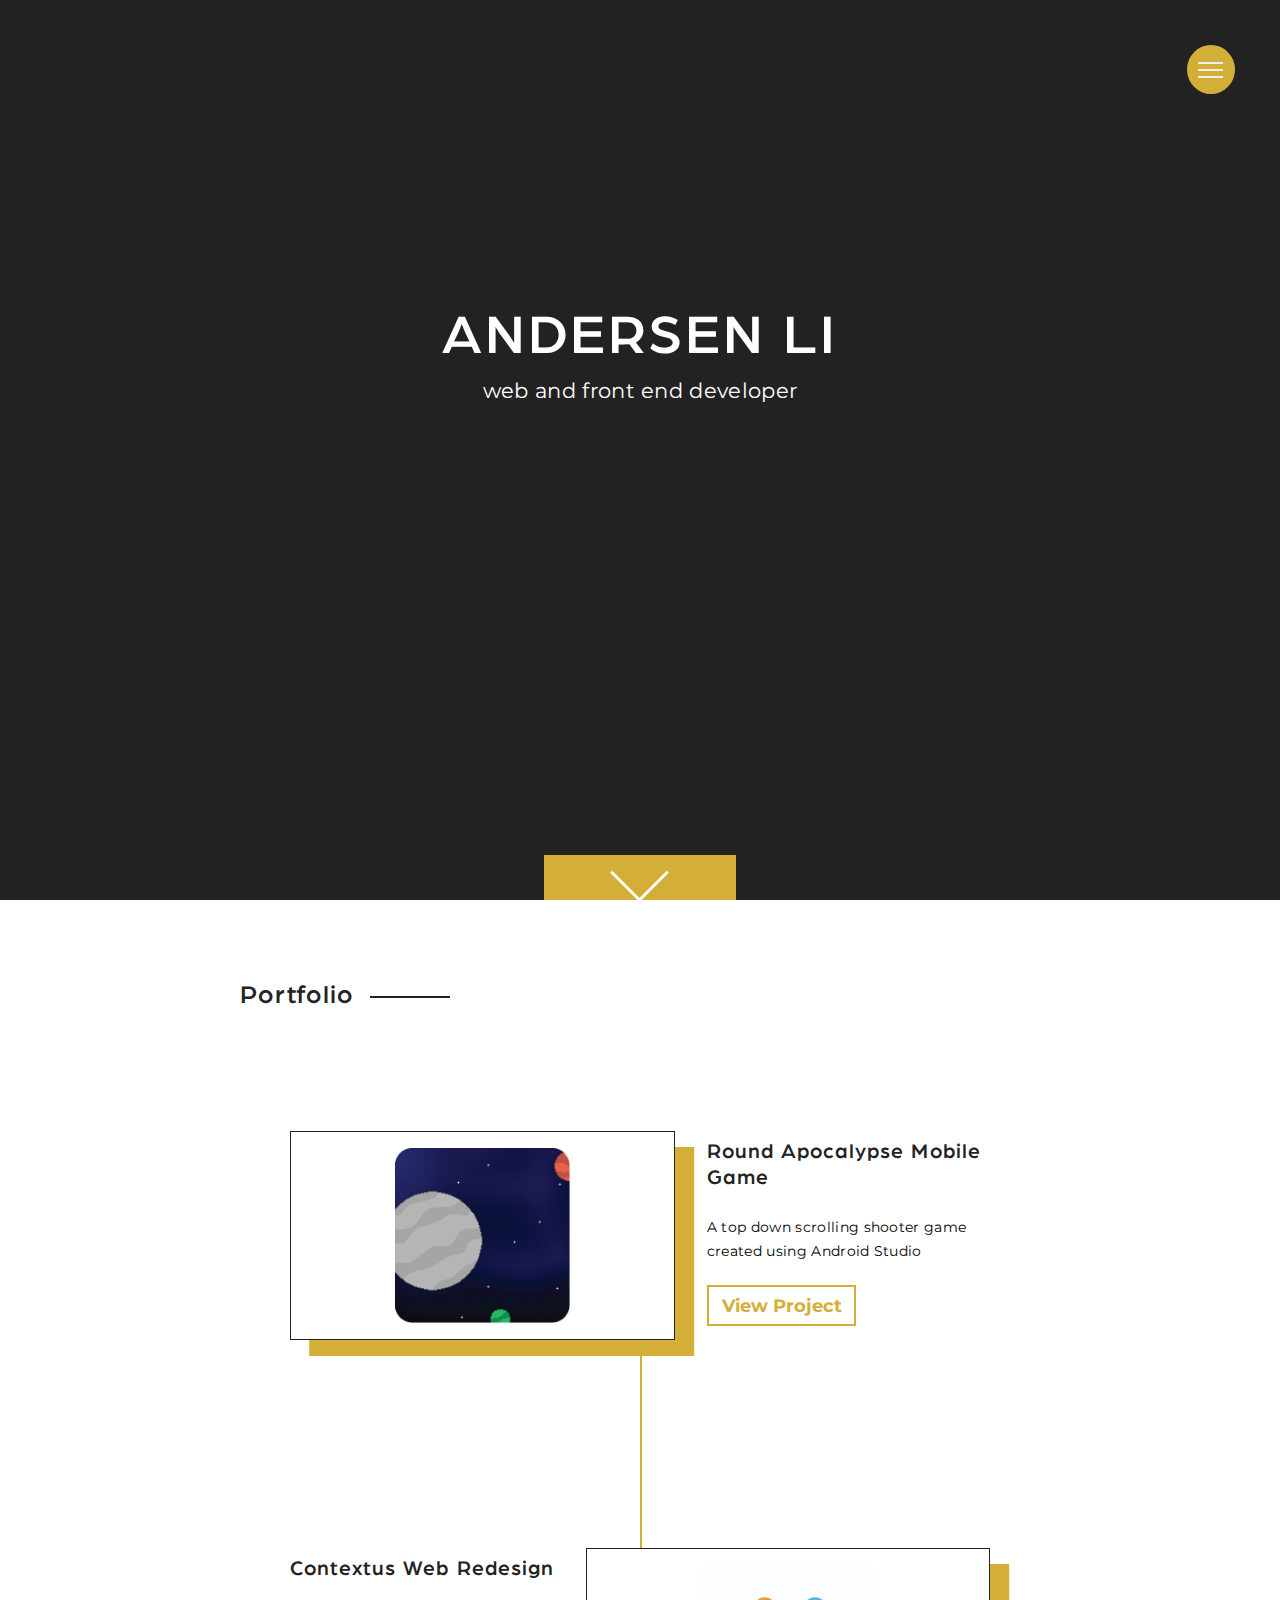
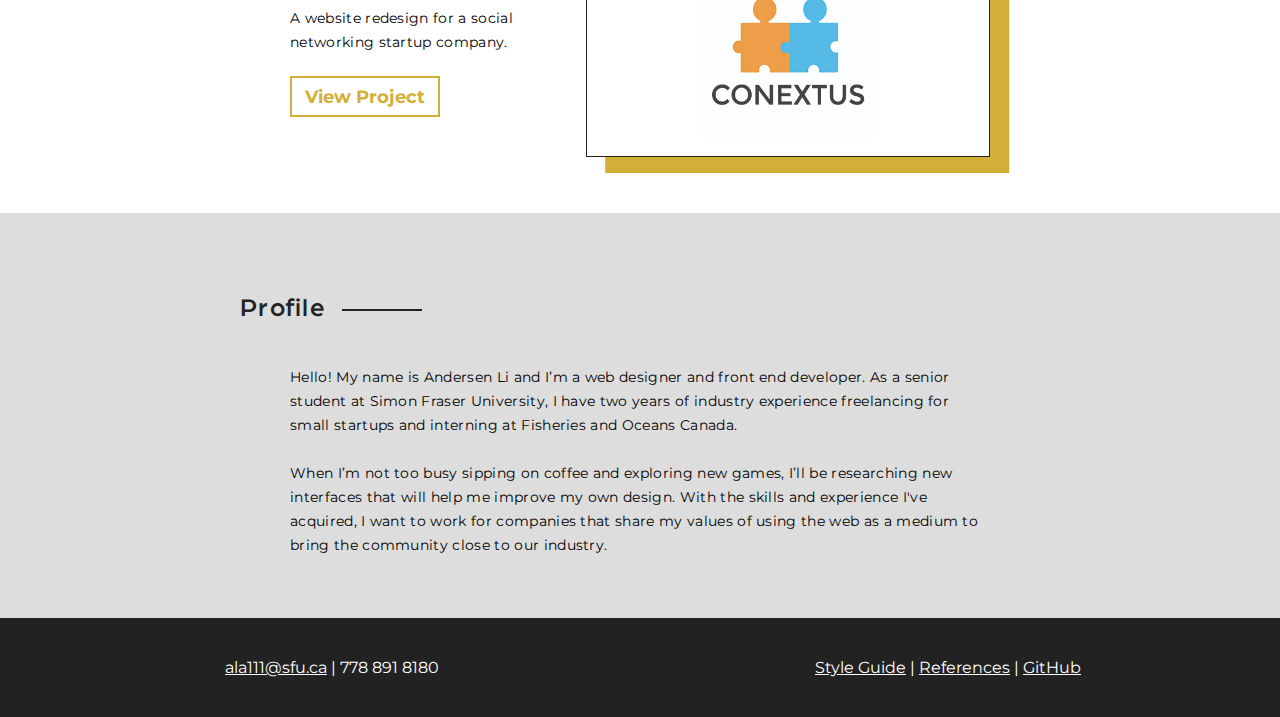
==== commit 9b2f657c: "updated hamburgers, part of style guide, index page" ====
--- a/index.html
+++ b/index.html
@@ -25,6 +25,25 @@
   	</div>
 	</section> -->
 
+  <!-- Side nav -->
+  <div class="overlay">
+    <nav class="overlay-nav">
+        <a href="index.html" id="overlay-nav-head" class="active">Andersen Li</a>
+        <a href="round-apocalypse.html" class="overlay-nav-project">Round Apocalypse</a>
+        <a href="conextus.html" class="overlay-nav-project">Conextus</a>
+        <a href="#footer" id="overlay-nav-foot">Contact</a>
+        <a href="">CV</a>
+    </nav>
+  </div>
+
+  <a href="javascript:void(0)" class="hamburger-menu-container" id="menu-toggle">
+      <div class="hamburger-menu" id="index-hamburger-menu">
+          <div class="menu-line"></div>
+          <div class="menu-line"></div>
+          <div class="menu-line"></div>
+      </div>
+  </a>
+
 	<!-- Main content	-->
 
   <section class="landing-container">
@@ -32,9 +51,10 @@
       <h1 id="index-andersen">ANDERSEN LI</h1>
       <p id="index-title">web and front end developer</p>
     </div>
-    <span id="scroll-indicator-line"></span>
-    <span class="vertical-line"></span>
-    <p id="scroll-indicator-text">scroll</p>
+    <span id="scroll-indicator-line">
+    <span class="diagonal-line" id="left-diagonal-line"></span>
+    <span class="diagonal-line" id="right-diagonal-line"></span>
+    </span>
   </section>
 
   <section class="portfolio-container width-100">
@@ -44,7 +64,7 @@
       <div class="container max-width-700 project-container">
         <div class="block-3 project-block">
           <figure class="project-thumbnail">
-            <img src="img/381icon.png" alt=""/>
+            <img src="img/381icon.png" alt="" class="img-responsive" id="round-apoc-img"/>
           </figure>
         </div>
         <div class="block-2 project-descrpt-container" id="project-1-title">
@@ -123,6 +143,7 @@
     </div>
   </section>
 
+  <script src="js/header-hamburger.js"></script>
 </body>
 
 </html>
--- a/css/main.css
+++ b/css/main.css
@@ -84,7 +84,6 @@
 img {
   max-width: 40rem;
   height: auto;
-  border: 2px solid #ccc1a3;
 }
 
 .img-responsive{
@@ -97,6 +96,14 @@
   height: 100vh;
   background-color: #222222;
   position: relative;
+  background-size: 70%;
+  background-repeat: no-repeat;
+  -webkit-transition: background-image 0.2s ease-in-out;
+  transition: background-image 0.2s ease-in-out;
+}
+
+.landing-container img{
+
 }
 
 
@@ -136,10 +143,32 @@
   height: 15vh;
 }
 
+.diagonal-line{
+
+}
+
+#right-diagonal-line{
+  position: absolute;
+  bottom: -40px;
+  left: 49%;
+  border-left: 3px solid white;
+  height: 80px;
+  transform: rotate(45deg);
+}
+
+#left-diagonal-line{
+  position: absolute;
+  bottom: -40px;
+  left: 49%;
+  border-left: 3px solid white;
+  height: 80px;
+  transform: rotate(-45deg);
+}
+
 .horizontal-line{
   height: 1px;
   position: absolute;
-  top: 1.5rem;
+  top: 1rem;
   border-top: 2px solid #222222;
   width: 5rem;
   margin-left: 1rem;
@@ -148,10 +177,10 @@
 #scroll-indicator-line{
   position: absolute;
   bottom: 0vh;
-  left: 49.5%;
+  left: 42.5%;
   background: #D4AF37;
-  height: 13vh;
-  width: 3.5vh;
+  height: 45px;
+  width: 15%;
 }
 
 #scroll-indicator-text{
@@ -191,10 +220,12 @@
 
 .portfolio-container img{
   display: block;
-  max-width: 200px;
+  max-width: 175px;
   height: auto;
   margin-left: auto;
   margin-right: auto;
+  margin-top: 1rem;
+  margin-bottom: 1rem;
 
 }
 
@@ -252,8 +283,6 @@
   height: 12rem;
 
 }
-
-
 
 
 .profile-container{
@@ -398,6 +427,10 @@
 
 /* reference https://www.w3schools.com/howto/tryit.asp?filename=tryhow_css_menu_icon */
 
+#index-hamburger-menu{
+    visibility: visible!important;
+}
+
 .hamburger-menu{
   z-index: 10;
   position: fixed;
@@ -406,13 +439,13 @@
   padding: 0.6rem;
   border: 2px solid #D4AF37;
   border-radius: 50%;
-  background-color: #eee;
+  background-color: #D4AF37;
   visibility: hidden;
 }
 .hamburger-menu .menu-line {
     width: 25px;
     height: 2px;
-    background-color: #D4AF37;
+    background-color: #eee;
     margin: 5px 0;
 }
 
@@ -457,10 +490,13 @@
     background-color: #fff;
     margin-top: 0.5rem;
     padding: 0.3rem 0;
-
-}
-.css-selector-code p {
+    margin-left: 0.5rem;
+
+}
+.css-selector-code p, .css-selector-code code {
   letter-spacing: 0.1rem;
+  font-size: 0.8rem;
+  margin-bottom: 0.2rem;
 }
 
 .project-name:hover{
@@ -475,6 +511,28 @@
 #style-guide-left-nav{
   position: relative;
   background-color: white;
+  top: 0;
+  left: 25%;
+}
+
+#style-guide-hamburger-menu{
+  position: relative;
+  visibility: visible!important;
+  left: 40%;
+  top: 0;
+  width: 50px;
+  margin-bottom: 3rem;
+}
+
+.grid-box{
+  background-color: #D4AF37;
+  width: 100%;
+  margin-left: 1rem;
+
+}
+
+.grid-box p{
+  text-align: center;
 }
 
 /* reference page */
